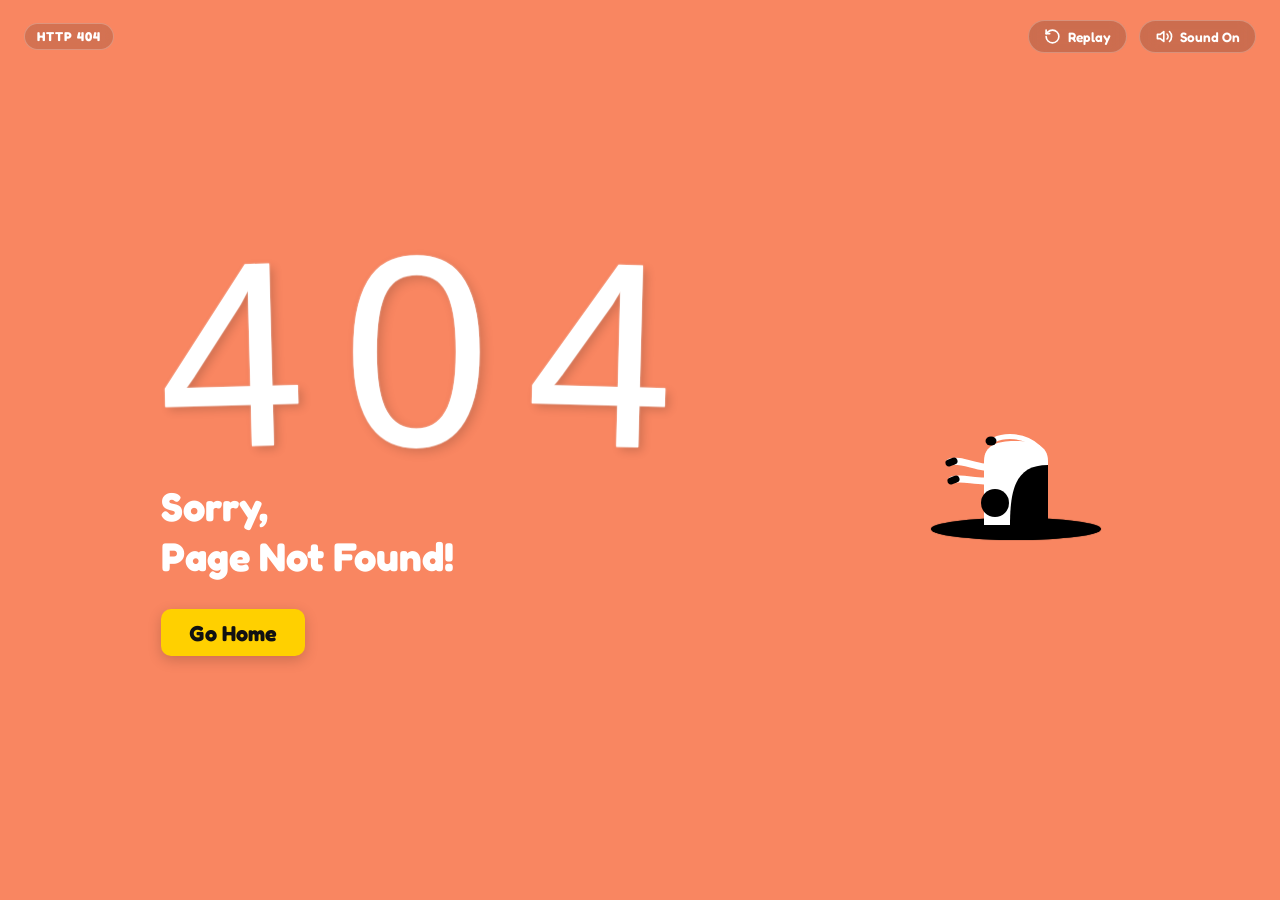
==== Cow-404/index.html @ e2ac94a3 "Add cow 404 to UI UX gallery" ====
<!DOCTYPE html>
<html lang="vi">
<head>
  <meta charset="UTF-8">
  <meta name="viewport" content="width=device-width, initial-scale=1.0, viewport-fit=cover">
  <title>404 - Page Not Found | Cow Error Page</title>
  <meta name="description" content="404 Error Page - Sorry, Page Not Found! Hoạt cảnh chú bò đi ngang qua màn hình và ngã vào hố vui nhộn">

  <!-- Google Fonts: Fredoka & Permanent Marker & Nunito -->
  <link rel="preconnect" href="https://fonts.googleapis.com">
  <link rel="preconnect" href="https://fonts.gstatic.com" crossorigin>
  <link href="https://fonts.googleapis.com/css2?family=Fredoka:wght@500;600;700&family=Nunito:wght@700;800;900&family=Permanent+Marker&display=swap" rel="stylesheet">

  <link rel="stylesheet" href="style.css">
</head>
<body>
  <!-- Preloaded Audio Elements for Instant Playback -->
  <div id="audioContainer" style="display:none;" aria-hidden="true">
    <audio id="sndAppear" preload="auto">
      <source src="assets/audio/moo_appear.mp3" type="audio/mpeg">
      <source src="assets/audio/moo_appear.wav" type="audio/wav">
    </audio>
    <audio id="sndFall" preload="auto">
      <source src="assets/audio/moo_fall.mp3" type="audio/mpeg">
      <source src="assets/audio/moo_fall.wav" type="audio/wav">
    </audio>
    <audio id="sndClick" preload="auto">
      <source src="assets/audio/moo_click.mp3" type="audio/mpeg">
      <source src="assets/audio/moo_click.wav" type="audio/wav">
    </audio>
  </div>
  <!-- Skip to content link for accessibility -->
  <a href="#btnHome" class="sr-only">Chuyển đến nút trang chủ</a>

  <!-- Scene Container -->
  <main class="scene-wrapper" id="sceneWrapper">
    <div class="scene-container" id="sceneContainer">
      
      <!-- Left Column: Error Typography & Button -->
      <section class="error-info" aria-label="Nội dung thông báo lỗi">
        <!-- 404 Code (Large chalk display) -->
        <div class="error-code-wrapper">
          <h1 class="error-code" aria-label="Error 404">
            <span class="digit d-4">4</span>
            <span class="digit d-0">0</span>
            <span class="digit d-4-second">4</span>
          </h1>
        </div>

        <!-- Subtitle message -->
        <p class="error-message">
          <span>Sorry,</span>
          <span>Page Not Found!</span>
        </p>

        <!-- Button Destination Target Area -->
        <div class="button-target-area" id="buttonTargetArea">
          <!-- The Flying / Interactive Go Home Button -->
          <a href="#" class="btn-home" id="btnHome" role="button" aria-label="Quay về trang chủ">
            Go Home
          </a>
        </div>
      </section>

      <!-- Right Column: Interactive Stage & Cow Animation -->
      <section class="stage-section" aria-label="Hoạt cảnh tương tác">
        <div class="stage-canvas" id="stageCanvas">
          
          <!-- Ground Black Hole -->
          <div class="hole" id="hole" aria-hidden="true"></div>

          <!-- Ground Clipping Container: clips submerged body parts at the hole line -->
          <div class="cow-ground-container" id="cowGroundContainer">
            <!-- Phase 1 & 2: Walking & Diving Cow (Walks to hole rim and plunges in) -->
            <div class="cow cow-walking" id="cowWalking" aria-label="Chú bò đang đi bộ và ngã vào hố">
              <svg class="cow-svg" viewBox="0 0 250 170" width="250" height="170" xmlns="http://www.w3.org/2000/svg">
                <!-- Tail (anchored at 38, 42) -->
                <g transform="translate(38, 42)">
                  <g class="tail-anim">
                    <path d="M 0 0 C -18 8, -22 35, -21 55 C -22 62, -21 65, -21 68" fill="none" stroke="#ffffff" stroke-width="5.5" stroke-linecap="round"/>
                    <ellipse cx="-21" cy="71" rx="6" ry="8" fill="#000000"/>
                  </g>
                </g>

                <!-- Back Legs -->
                <g transform="translate(34, 85)">
                  <g class="leg-back-inner">
                    <path d="M 0 0 L -2 40" stroke="#ffffff" stroke-width="7.5" stroke-linecap="round"/>
                    <path d="M -2 32 L -3 41" stroke="#000000" stroke-width="7.5" stroke-linecap="round"/>
                  </g>
                </g>
                <g transform="translate(48, 85)">
                  <g class="leg-back-outer">
                    <path d="M 0 0 L 1 39" stroke="#ffffff" stroke-width="7.5" stroke-linecap="round"/>
                    <path d="M 1 31 L 1 40" stroke="#000000" stroke-width="7.5" stroke-linecap="round"/>
                  </g>
                </g>

                <!-- Cow Body -->
                <g class="body-group">
                  <!-- White base -->
                  <rect x="25" y="30" width="138" height="66" rx="14" ry="14" fill="#ffffff"/>

                  <!-- Organic Top Black Patch -->
                  <path d="M 25 44 
                           C 25 33, 33 30, 44 30 
                           L 155 30 
                           C 160 30, 163 33, 163 42 
                           C 152 46, 140 40, 126 44 
                           C 112 48, 105 38, 92 48 
                           C 80 56, 68 34, 46 34 
                           C 32 34, 25 48, 25 44 Z" fill="#000000"/>
                  
                  <path d="M 25 36 C 25 30, 32 30, 38 30 C 45 30, 48 48, 38 60 C 28 64, 25 55, 25 36 Z" fill="#000000"/>

                  <!-- Spots -->
                  <circle cx="58" cy="74" r="14" fill="#000000"/>
                  <circle cx="98" cy="55" r="9" fill="#000000"/>
                </g>

                <!-- Front Legs -->
                <g transform="translate(142, 85)">
                  <g class="leg-front-inner">
                    <path d="M 0 0 L -2 40" stroke="#ffffff" stroke-width="7.5" stroke-linecap="round"/>
                    <path d="M -2 32 L -3 41" stroke="#000000" stroke-width="7.5" stroke-linecap="round"/>
                  </g>
                </g>
                <g transform="translate(154, 85)">
                  <g class="leg-front-outer">
                    <path d="M 0 0 L 1 39" stroke="#ffffff" stroke-width="7.5" stroke-linecap="round"/>
                    <path d="M 1 31 L 1 40" stroke="#000000" stroke-width="7.5" stroke-linecap="round"/>
                  </g>
                </g>

                <!-- Cow Head & Neck -->
                <g class="head-wrapper" transform="translate(148, 24)">
                  <g class="head-anim">
                    <!-- Smooth black neck bridge into head -->
                    <path d="M 0 8 C 8 0, 15 -2, 24 0 C 30 5, 28 20, 16 20 Z" fill="#000000"/>

                    <!-- Ear (tilted back along neck) -->
                    <g transform="translate(12, -2) rotate(-35)">
                      <!-- Back horn / ear fold with small tip -->
                      <path d="M 3 -2 C 6 -8, 12 -7, 13 -1 Z" fill="#000000" stroke="#ffffff" stroke-width="1.2" stroke-linecap="round"/>
                      <!-- Main front ear: pointed leaf/oval -->
                      <path d="M -14 0 C -12 -6, -2 -8, 10 -4 C 15 -1, 14 5, 8 7 C 0 9, -11 6, -14 0 Z" fill="#000000"/>
                      <!-- White top rim -->
                      <path d="M -14 0 C -12 -6, -2 -8, 10 -4" fill="none" stroke="#ffffff" stroke-width="1.8" stroke-linecap="round"/>
                    </g>

                    <!-- Head: Tilted capsule 40deg -->
                    <g transform="translate(11, -2) rotate(40)">
                      <defs>
                        <clipPath id="hClipWalk">
                          <rect x="0" y="0" width="60" height="28" rx="14" ry="14"/>
                        </clipPath>
                      </defs>
                      <!-- Solid Black Head -->
                      <rect x="0" y="0" width="60" height="28" rx="14" ry="14" fill="#000000"/>
                      <!-- White Forehead Dome -->
                      <g clip-path="url(#hClipWalk)">
                        <ellipse cx="28" cy="2" rx="28" ry="11" fill="#ffffff"/>
                      </g>
                    </g>
                  </g>
                </g>
              </svg>
            </div>
          </div>

          <!-- Backwards-compatibility hidden placeholder for #cowDiving -->
          <div class="cow cow-diving" id="cowDiving" style="display:none;" aria-hidden="true"></div>

          <!-- Phase 3: Stuck Cow in Hole (idle wiggling tail and kicking legs) -->
          <div class="cow cow-stuck" id="cowStuck" title="Click me! (Bấm vào chú bò để tương tác)" role="button" tabindex="0" aria-label="Chú bò đang bị mắc kẹt trong hố">
            <svg class="cow-svg-stuck" viewBox="0 0 180 140" width="180" height="140" xmlns="http://www.w3.org/2000/svg">
              <!-- Cow Upper Body Sticking Out of Hole -->
              <g class="stuck-body-group">
                <!-- White backside -->
                <path class="stuck-torso" d="M 58 116 L 58 52 C 58 36, 72 32, 88 32 C 108 32, 122 36, 122 52 L 122 116 Z" fill="#ffffff"/>
                
                <!-- Big right black patch -->
                <path class="stuck-black-patch" d="M 84 116 C 84 76, 92 56, 122 56 L 122 116 Z" fill="#000000"/>
                
                <!-- Big bottom-left circular spot -->
                <circle class="stuck-spot-large" cx="69" cy="94" r="14" fill="#000000"/>

                <!-- Tail arched over the top -->
                <g class="stuck-tail-anim">
                  <path d="M 112 38 C 98 25, 78 26, 68 31" fill="none" stroke="#ffffff" stroke-width="5" stroke-linecap="round"/>
                  <ellipse class="stuck-tail-tip" cx="65" cy="32" rx="5.5" ry="4.5" fill="#000000"/>
                </g>

                <!-- Two legs sticking out horizontally to the left -->
                <g class="stuck-kicking-legs">
                  <!-- Top Leg -->
                  <g class="kicking-leg leg-upper">
                    <path d="M 58 58 C 45 56, 32 50, 24 53" stroke="#ffffff" stroke-width="7" stroke-linecap="round" fill="none"/>
                    <path d="M 28 52 L 23 54" stroke="#000000" stroke-width="7" stroke-linecap="round" fill="none"/>
                  </g>

                  <!-- Bottom Leg -->
                  <g class="kicking-leg leg-lower">
                    <path d="M 58 72 C 46 72, 34 68, 26 71" stroke="#ffffff" stroke-width="7" stroke-linecap="round" fill="none"/>
                    <path d="M 30 70 L 25 72" stroke="#000000" stroke-width="7" stroke-linecap="round" fill="none"/>
                  </g>
                </g>
              </g>

              <!-- Floating interactive reaction badge -->
              <g class="click-reaction" id="clickReaction" opacity="0">
                <path d="M 130 35 C 130 25, 140 20, 140 20 C 140 20, 150 25, 150 35 C 150 42, 140 46, 140 46 C 140 46, 130 42, 130 35 Z" fill="#60a5fa"/>
              </g>
            </svg>
          </div>

        </div>
      </section>

    </div>

    <!-- Floating Top-Bar Controls -->
    <header class="app-header" aria-label="Điều khiển hoạt cảnh">
      <div class="header-left">
        <span class="badge-status">HTTP 404</span>
      </div>
      <div class="header-actions">
        <!-- Replay Button -->
        <button class="btn-ctrl" id="btnReplay" type="button" title="Replay Animation (Phát lại hoạt cảnh - Phím tắt: R)">
          <svg width="17" height="17" viewBox="0 0 24 24" fill="none" stroke="currentColor" stroke-width="2.3" stroke-linecap="round" stroke-linejoin="round">
            <path d="M3 12a9 9 0 1 0 9-9 9.75 9.75 0 0 0-6.74 2.74L3 8"/>
            <path d="M3 3v5h5"/>
          </svg>
          <span>Replay</span>
        </button>

        <!-- Sound Toggle Button -->
        <button class="btn-ctrl" id="btnSound" type="button" title="Toggle Sound (Bật/Tắt âm thanh hiệu ứng - Phím tắt: M)">
          <!-- Sound Off Icon -->
          <svg class="icon-sound-off" width="17" height="17" viewBox="0 0 24 24" fill="none" stroke="currentColor" stroke-width="2.3" stroke-linecap="round" stroke-linejoin="round" style="display: none;">
            <path d="M11 5L6 9H2v6h4l5 4V5z"/>
            <line x1="23" y1="9" x2="17" y2="15"/>
            <line x1="17" y1="9" x2="23" y2="15"/>
          </svg>
          <!-- Sound On Icon -->
          <svg class="icon-sound-on" width="17" height="17" viewBox="0 0 24 24" fill="none" stroke="currentColor" stroke-width="2.3" stroke-linecap="round" stroke-linejoin="round">
            <path d="M11 5L6 9H2v6h4l5 4V5z"/>
            <path d="M19.07 4.93a10 10 0 0 1 0 14.14"/>
            <path d="M15.54 8.46a5 5 0 0 1 0 7.07"/>
          </svg>
          <span id="soundText">Sound On</span>
        </button>
      </div>
    </header>

    <!-- Toast Notification for Interactions -->
    <div class="toast-message" id="toastMessage" role="status" aria-live="polite"></div>
  </main>

  <script src="script.js"></script>
</body>
</html>
---- Cow-404/style.css ----
/* ==========================================================================
   401 COW ERROR PAGE - STYLESHEET
   Accurate 1:1 Recreation of the iconic Cow 401 Unauthorized Error Page
   ========================================================================== */

/* Design Tokens & CSS Variables */
:root {
  --bg-coral: #f98661;
  --color-hole: #000000;
  --color-btn-bg: #ffd000;
  --color-btn-hover: #ffc400;
  --color-btn-active: #ebb000;
  --color-btn-text: #111111;
  --color-white: #ffffff;
  --color-shadow: rgba(0, 0, 0, 0.18);
  
  --font-display: 'Permanent Marker', cursive, sans-serif;
  --font-sans: 'Fredoka', 'Nunito', -apple-system, BlinkMacSystemFont, sans-serif;

  /* Animation Timelines (smooth cinematic pacing with full walk across screen) */
  --t-walk: 2.45s;
  --t-dive: 0.45s;
  --t-total-fall: 2.9s;
  --t-stuck-start: 2.9s;
  --t-button-start: 2.9s;
  --t-button-fly: 0.65s;
  --t-text-start: 3.25s;
  --t-text-reveal: 0.5s;
}

/* Reset & Base Setup */
*, *::before, *::after {
  box-sizing: border-box;
  margin: 0;
  padding: 0;
}

html, body {
  width: 100%;
  height: 100%;
  overflow: hidden;
  background-color: var(--bg-coral);
  color: var(--color-white);
  font-family: var(--font-sans);
  -webkit-font-smoothing: antialiased;
  -moz-osx-font-smoothing: grayscale;
  user-select: none;
}

/* Accessibility: visually hidden skip link */
.sr-only {
  position: absolute;
  width: 1px;
  height: 1px;
  padding: 0;
  margin: -1px;
  overflow: hidden;
  clip: rect(0, 0, 0, 0);
  white-space: nowrap;
  border: 0;
}

/* Fullscreen Scene Wrapper */
.scene-wrapper {
  position: relative;
  width: 100vw;
  height: 100vh;
  display: flex;
  align-items: center;
  justify-content: center;
  background: var(--bg-coral);
  padding: 2rem;
}

/* Scene Inner Container */
.scene-container {
  position: relative;
  width: 100%;
  max-width: 1020px;
  height: 100%;
  max-height: 580px;
  display: grid;
  grid-template-columns: 1.1fr 1fr;
  align-items: center;
  justify-content: center;
  gap: 2rem;
  z-index: 2;
}

/* ==========================================================================
   LEFT COLUMN: 404 TEXT, SUBTITLE & GO HOME BUTTON
   ========================================================================== */
.error-info {
  display: flex;
  flex-direction: column;
  align-items: flex-start;
  justify-content: center;
  padding-left: 2rem;
  z-index: 10;
}

/* 404 Header (Large, bold and commanding chalk display) */
.error-code-wrapper {
  position: relative;
  margin-bottom: 0.2rem;
}

.error-code {
  font-family: var(--font-display);
  font-size: clamp(9.5rem, 21vw, 16.5rem);
  font-weight: 400;
  line-height: 0.88;
  color: var(--color-white);
  letter-spacing: 0.03em;
  display: flex;
  align-items: center;
  gap: 0.10em;
  margin-bottom: 0.4rem;
  
  /* Authentic chalk dry-brush text effect */
  text-shadow: 
    0 1px 0 rgba(255, 255, 255, 0.4),
    0 0 2px rgba(255, 255, 255, 0.8),
    4px 4px 10px rgba(0, 0, 0, 0.16);

  /* Animation */
  opacity: 0;
  animation: textReveal var(--t-text-reveal) cubic-bezier(0.22, 1, 0.36, 1) var(--t-text-start) forwards;
}

.error-code .digit {
  display: inline-block;
  transform-origin: center bottom;
}

.error-code .d-4 {
  transform: rotate(-1.5deg);
}

.error-code .d-0 {
  transform: scaleY(1.03);
}

.error-code .d-4-second {
  transform: rotate(1.5deg);
}

/* Subtitle Message */
.error-message {
  font-family: var(--font-sans);
  font-size: clamp(1.75rem, 3.4vw, 2.5rem);
  font-weight: 700;
  line-height: 1.25;
  color: var(--color-white);
  margin-bottom: 1.8rem;
  display: flex;
  flex-direction: column;

  /* Animation */
  opacity: 0;
  animation: textReveal var(--t-text-reveal) cubic-bezier(0.22, 1, 0.36, 1) calc(var(--t-text-start) + 0.1s) forwards;
}

/* Button Target Area & Button Flying Animation */
.button-target-area {
  position: relative;
  display: inline-block;
  min-height: 52px;
}

.btn-home {
  display: inline-flex;
  align-items: center;
  justify-content: center;
  background-color: var(--color-btn-bg);
  color: var(--color-btn-text);
  font-family: var(--font-sans);
  font-size: clamp(1.1rem, 2vw, 1.35rem);
  font-weight: 700;
  text-decoration: none;
  padding: 0.65rem 1.75rem;
  border-radius: 10px;
  box-shadow: 0 4px 14px var(--color-shadow);
  cursor: pointer;
  border: none;
  outline: none;
  
  /* Starting hidden until ejected from cow */
  opacity: 0;
  transform-origin: center center;
  animation: buttonFlyArc var(--t-button-fly) cubic-bezier(0.25, 1, 0.5, 1) var(--t-button-start) forwards;
  transition: transform 0.18s cubic-bezier(0.34, 1.56, 0.64, 1), background-color 0.15s ease, box-shadow 0.18s ease;
}

/* Hover & Active States (enabled after landing) */
.btn-home:hover {
  background-color: var(--color-btn-hover);
  transform: scale(1.06) translateY(-2px);
  box-shadow: 0 6px 18px rgba(0, 0, 0, 0.22);
}

.btn-home:active {
  background-color: var(--color-btn-active);
  transform: scale(0.97) translateY(1px);
  box-shadow: 0 2px 8px rgba(0, 0, 0, 0.18);
}

.btn-home:focus-visible {
  box-shadow: 0 0 0 3px #ffffff, 0 0 0 6px var(--color-btn-bg);
}

/* ==========================================================================
   RIGHT COLUMN: STAGE SECTION & COW ANIMATION ACTORS
   ========================================================================== */
.stage-section {
  position: relative;
  width: 100%;
  height: 100%;
  display: flex;
  align-items: center;
  justify-content: center;
}

.stage-canvas {
  position: relative;
  width: 440px;
  height: 260px;
  flex-shrink: 0;
}

/* Ground Black Hole */
.hole {
  position: absolute;
  bottom: 40px;
  left: 220px;
  width: 170px;
  height: 22px;
  background-color: var(--color-hole);
  border-radius: 50%;
  z-index: 1;
  box-shadow: 0 0 1px rgba(0, 0, 0, 0.9);
}

/* Ground Clipping Container:
   Uses bottom-only clipping (51px from bottom of stage canvas = hole center line)
   while keeping top, left, and right infinite (-2000px) so the cow can freely
   walk across the entire screen from the far left without being clipped! */
.cow-ground-container {
  position: absolute;
  top: 0;
  left: 0;
  width: 100%;
  height: 100%;
  clip-path: inset(-2000px -2000px 51px -2000px);
  z-index: 2;
  pointer-events: none;
}

/* Base Cow Styles */
.cow {
  position: absolute;
  pointer-events: none;
}

/* ==========================================================================
   PHASE 1 & 2: WALKING & DIVING COW (One continuous actor)
   ========================================================================== */
.cow-walking {
  position: absolute;
  bottom: 17px; /* Aligns SVG feet with ground clipping line at 51px from canvas bottom */
  left: 0;
  width: 250px;
  height: 170px;
  z-index: 2;
  transform-origin: 154px 125px; /* Pivot at front hoof */

  /* Walks all the way across screen and plunges straight into the hole */
  animation: cowWalkAndDive var(--t-total-fall) linear 0s forwards;
}

/* Walking Leg Keyframes (active during entire walk phase) */
.cow-walking .leg-front-inner {
  transform-origin: 0 0;
  animation: swingFront 0.40s ease-in-out 0s infinite alternate;
}

.cow-walking .leg-front-outer {
  transform-origin: 0 0;
  animation: swingFront 0.40s ease-in-out 0.20s infinite alternate-reverse;
}

.cow-walking .leg-back-inner {
  transform-origin: 0 0;
  animation: swingBack 0.40s ease-in-out 0s infinite alternate-reverse;
}

.cow-walking .leg-back-outer {
  transform-origin: 0 0;
  animation: swingBack 0.40s ease-in-out 0.20s infinite alternate;
}

/* Walking Body Bobbing */
.cow-walking .body-group {
  animation: bodyBobbing 0.20s ease-in-out 0s infinite alternate;
}

/* Walking Tail Sway */
.cow-walking .tail-anim {
  transform-origin: 0 0;
  animation: tailSway 0.40s ease-in-out 0s infinite alternate;
}

/* Walking Head Nod */
.cow-walking .head-anim {
  transform-origin: 0 0;
  animation: headBob 0.40s ease-in-out 0s infinite alternate;
}

/* ==========================================================================
   PHASE 3: STUCK COW IN HOLE (IDLE LOOP)
   ========================================================================== */
.cow-stuck {
  position: absolute;
  bottom: 31px;
  left: 215px; /* Torso centered exactly at hole center X = 305px */
  width: 180px;
  height: 140px;
  z-index: 3;
  opacity: 0;
  pointer-events: auto;
  cursor: pointer;

  /* Appears right when dive finishes, then loops indefinitely */
  animation: stuckAppear 0.01s linear var(--t-stuck-start) forwards;
}

/* Stuck Cow Kicking Legs */
.cow-stuck .leg-upper {
  transform-origin: 58px 58px;
  animation: kickUpperLeg 1.6s ease-in-out var(--t-stuck-start) infinite;
}

.cow-stuck .leg-lower {
  transform-origin: 58px 72px;
  animation: kickLowerLeg 1.6s ease-in-out calc(var(--t-stuck-start) + 0.35s) infinite;
}

/* Stuck Cow Tail Wagging */
.cow-stuck .stuck-tail-anim {
  transform-origin: 112px 38px;
  animation: stuckTailWag 1.1s ease-in-out var(--t-stuck-start) infinite alternate;
}

/* Interactive Click Feedback on Stuck Cow */
.cow-stuck:hover .stuck-torso {
  filter: drop-shadow(0 0 6px rgba(255, 255, 255, 0.3));
}

.cow-stuck.panicking .leg-upper {
  animation: fastKickUpper 0.22s ease-in-out infinite !important;
}

.cow-stuck.panicking .leg-lower {
  animation: fastKickLower 0.22s ease-in-out 0.1s infinite !important;
}

.cow-stuck.panicking .stuck-tail-anim {
  animation: fastTailWag 0.18s ease-in-out infinite !important;
}

.cow-stuck.panicking .click-reaction {
  opacity: 1;
  animation: sweatDrop 0.8s ease-out forwards;
}

/* ==========================================================================
   ANIMATION KEYFRAMES
   ========================================================================== */

/* 1. Combined Cow Walking & Plunging Dive into Hole */
@keyframes cowWalkAndDive {
  /* Constant walking speed from off-screen left (-1200px) to hole rim (66px) */
  0% {
    transform: translateX(-1200px) translateY(0) rotate(0deg);
    opacity: 1;
    animation-timing-function: linear;
  }
  84.5% {
    /* 2.45s: Front hooves reach left rim of hole (X = 220px) */
    transform: translateX(66px) translateY(0) rotate(0deg);
    opacity: 1;
    animation-timing-function: cubic-bezier(0.25, 0.1, 0.25, 1);
  }
  /* Dive arc into hole */
  88.5% {
    /* 2.57s: Front hooves dip into hole, body tilts forward 25deg */
    transform: translateX(73px) translateY(-12px) rotate(25deg);
    opacity: 1;
  }
  92.5% {
    /* 2.68s: Diving steep arc 55deg */
    transform: translateX(81px) translateY(-16px) rotate(55deg);
    opacity: 1;
  }
  96.5% {
    /* 2.80s: Near vertical 80deg, aligning over hole center */
    transform: translateX(86px) translateY(2px) rotate(80deg);
    opacity: 1;
  }
  98.5% {
    /* 2.86s: Plunging vertically 90deg straight into hole center */
    transform: translateX(89px) translateY(25px) rotate(90deg);
    opacity: 1;
  }
  99.9% {
    /* 2.897s: Plunge reaches bottom, exactly matching stuck cow position */
    transform: translateX(89px) translateY(55px) rotate(90deg);
    opacity: 1;
  }
  100% {
    transform: translateX(89px) translateY(55px) rotate(90deg);
    opacity: 0;
  }
}

/* Leg Swings */
@keyframes swingFront {
  0% { transform: rotate(-18deg); }
  100% { transform: rotate(18deg); }
}

@keyframes swingBack {
  0% { transform: rotate(16deg); }
  100% { transform: rotate(-16deg); }
}

@keyframes bodyBobbing {
  0% { transform: translateY(0); }
  100% { transform: translateY(-3px); }
}

@keyframes tailSway {
  0% { transform: rotate(-8deg); }
  100% { transform: rotate(10deg); }
}

@keyframes headBob {
  0% { transform: rotate(0deg); }
  100% { transform: rotate(6deg); }
}

/* 3. Stuck Cow Appearance & Idle Animations */
@keyframes stuckAppear {
  0% { opacity: 0; }
  100% { opacity: 1; }
}

@keyframes kickUpperLeg {
  0% { transform: rotate(0deg); }
  25% { transform: rotate(-14deg); }
  50% { transform: rotate(6deg); }
  75% { transform: rotate(-8deg); }
  100% { transform: rotate(0deg); }
}

@keyframes kickLowerLeg {
  0% { transform: rotate(0deg); }
  20% { transform: rotate(10deg); }
  45% { transform: rotate(-12deg); }
  70% { transform: rotate(8deg); }
  100% { transform: rotate(0deg); }
}

@keyframes stuckTailWag {
  0% { transform: rotate(-14deg); }
  100% { transform: rotate(18deg); }
}

/* Panicking kicks when user clicks on cow */
@keyframes fastKickUpper {
  0% { transform: rotate(-22deg); }
  50% { transform: rotate(15deg); }
  100% { transform: rotate(-22deg); }
}

@keyframes fastKickLower {
  0% { transform: rotate(16deg); }
  50% { transform: rotate(-18deg); }
  100% { transform: rotate(16deg); }
}

@keyframes fastTailWag {
  0% { transform: rotate(-24deg); }
  50% { transform: rotate(26deg); }
  100% { transform: rotate(-24deg); }
}

@keyframes sweatDrop {
  0% { opacity: 0; transform: translateY(-5px) scale(0.6); }
  30% { opacity: 1; transform: translateY(0) scale(1.1); }
  80% { opacity: 1; transform: translateY(12px) scale(1); }
  100% { opacity: 0; transform: translateY(22px) scale(0.8); }
}

/* 4. Button Fly Arc */
@keyframes buttonFlyArc {
  0% {
    opacity: 1;
    transform: translate(460px, -55px) rotate(-65deg) scale(0.9);
  }
  30% {
    opacity: 1;
    transform: translate(260px, -145px) rotate(-190deg) scale(1.05);
  }
  65% {
    opacity: 1;
    transform: translate(80px, -45px) rotate(-310deg) scale(1);
  }
  85% {
    opacity: 1;
    transform: translate(-6px, 5px) rotate(-360deg) scale(1.06, 0.94);
  }
  92% {
    opacity: 1;
    transform: translate(0px, -4px) rotate(-360deg) scale(0.98, 1.02);
  }
  100% {
    opacity: 1;
    transform: translate(0, 0) rotate(-360deg) scale(1, 1);
  }
}

/* 5. Text Reveal */
@keyframes textReveal {
  0% {
    opacity: 0;
    transform: translateY(-16px) scale(0.96);
  }
  100% {
    opacity: 1;
    transform: translateY(0) scale(1);
  }
}

/* ==========================================================================
   HEADER / CONTROLS (Floating, Clean)
   ========================================================================== */
.app-header {
  position: fixed;
  top: 1.25rem;
  left: 1.5rem;
  right: 1.5rem;
  display: flex;
  align-items: center;
  justify-content: space-between;
  z-index: 100;
  pointer-events: none;
}

.header-left, .header-actions {
  display: flex;
  align-items: center;
  gap: 0.75rem;
  pointer-events: auto;
}

.badge-status {
  display: inline-flex;
  align-items: center;
  padding: 0.3rem 0.75rem;
  font-size: 0.8rem;
  font-weight: 700;
  letter-spacing: 0.08em;
  background-color: rgba(0, 0, 0, 0.15);
  border: 1px solid rgba(255, 255, 255, 0.25);
  border-radius: 9999px;
  color: var(--color-white);
  backdrop-filter: blur(8px);
}

.btn-ctrl {
  display: inline-flex;
  align-items: center;
  gap: 0.45rem;
  padding: 0.45rem 0.95rem;
  font-family: var(--font-sans);
  font-size: 0.85rem;
  font-weight: 600;
  background-color: rgba(0, 0, 0, 0.18);
  color: var(--color-white);
  border: 1px solid rgba(255, 255, 255, 0.25);
  border-radius: 9999px;
  cursor: pointer;
  backdrop-filter: blur(8px);
  transition: all 0.18s ease;
  outline: none;
}

.btn-ctrl:hover {
  background-color: rgba(0, 0, 0, 0.32);
  border-color: rgba(255, 255, 255, 0.45);
  transform: translateY(-1px);
}

.btn-ctrl:active {
  transform: translateY(1px);
}

.btn-ctrl:focus-visible {
  box-shadow: 0 0 0 2px #ffffff;
}

/* Toast Message */
.toast-message {
  position: fixed;
  bottom: 2rem;
  left: 50%;
  transform: translateX(-50%) translateY(30px);
  padding: 0.6rem 1.4rem;
  background: rgba(0, 0, 0, 0.75);
  color: #ffffff;
  font-size: 0.9rem;
  font-weight: 600;
  border-radius: 9999px;
  backdrop-filter: blur(8px);
  opacity: 0;
  pointer-events: none;
  transition: all 0.25s cubic-bezier(0.16, 1, 0.3, 1);
  z-index: 200;
}

.toast-message.show {
  opacity: 1;
  transform: translateX(-50%) translateY(0);
}

/* ==========================================================================
   RESPONSIVE DESIGN / MEDIA QUERIES
   ========================================================================== */

/* Medium Devices (Tablets / Laptops) */
@media (max-width: 860px) {
  .scene-container {
    grid-template-columns: 1fr;
    grid-template-rows: auto auto;
    max-height: none;
    gap: 1.5rem;
  }

  .error-info {
    align-items: center;
    text-align: center;
    padding-left: 0;
  }

  .stage-section {
    order: -1;
  }

  .stage-canvas {
    transform: translateX(-40px) scale(0.85);
    transform-origin: center center;
    margin: 0 auto;
  }

  @keyframes buttonFlyArc {
    0% {
      opacity: 1;
      transform: translate(0px, -180px) rotate(-65deg) scale(0.9);
    }
    30% {
      opacity: 1;
      transform: translate(0px, -100px) rotate(-190deg) scale(1.05);
    }
    65% {
      opacity: 1;
      transform: translate(0px, -30px) rotate(-310deg) scale(1);
    }
    85% {
      opacity: 1;
      transform: translate(0px, 4px) rotate(-360deg) scale(1.05, 0.95);
    }
    100% {
      opacity: 1;
      transform: translate(0, 0) rotate(-360deg) scale(1, 1);
    }
  }
}

/* Small Screens (Mobile Phones) */
@media (max-width: 480px) {
  .scene-wrapper {
    padding: 1rem;
  }

  .error-code {
    font-size: clamp(6.5rem, 24vw, 8.5rem);
  }

  .error-message {
    font-size: 1.45rem;
    margin-bottom: 1.5rem;
  }

  .btn-home {
    font-size: 1.15rem;
    padding: 0.7rem 1.8rem;
  }

  .stage-canvas {
    transform: translateX(-42px) scale(0.74);
    transform-origin: center center;
    margin: -10px auto;
  }

  .app-header {
    top: 0.75rem;
    left: 0.75rem;
    right: 0.75rem;
  }

  .btn-ctrl span {
    display: none;
  }

  .btn-ctrl {
    padding: 0.45rem;
  }
}
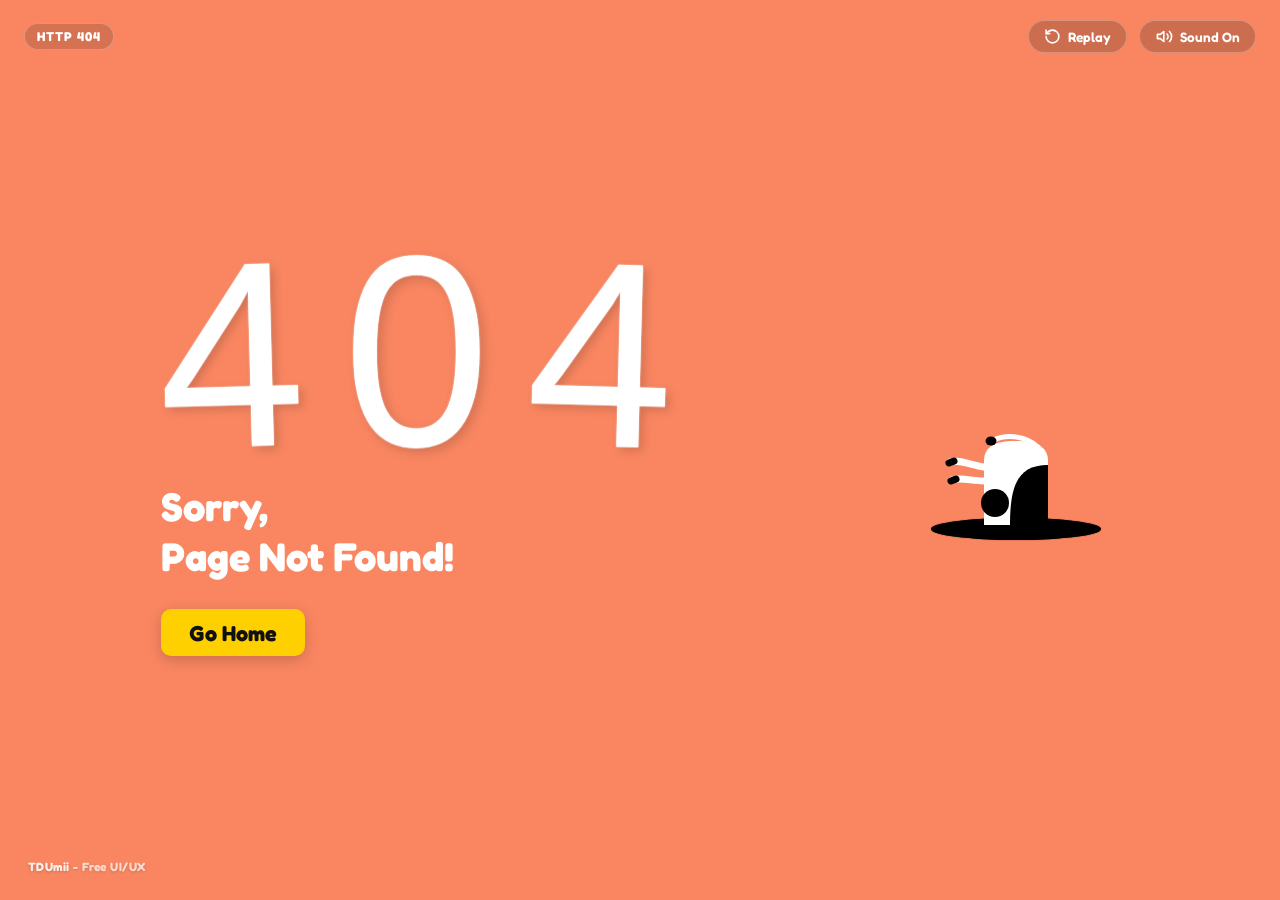
==== commit 9843d2e7: "Add personal gallery credit to cow 404" ====
--- a/Cow-404/index.html
+++ b/Cow-404/index.html
@@ -3,6 +3,7 @@
 <head>
   <meta charset="UTF-8">
   <meta name="viewport" content="width=device-width, initial-scale=1.0, viewport-fit=cover">
+  <meta name="author" content="TDUmii">
   <title>404 - Page Not Found | Cow Error Page</title>
   <meta name="description" content="404 Error Page - Sorry, Page Not Found! Hoạt cảnh chú bò đi ngang qua màn hình và ngã vào hố vui nhộn">
 
@@ -255,6 +256,10 @@
 
     <!-- Toast Notification for Interactions -->
     <div class="toast-message" id="toastMessage" role="status" aria-live="polite"></div>
+
+    <footer class="site-credit">
+      <a href="https://github.com/TDUmii/free-ui-ux-gallery">TDUmii <span>- Free UI/UX</span></a>
+    </footer>
   </main>
 
   <script src="script.js"></script>
--- a/Cow-404/style.css
+++ b/Cow-404/style.css
@@ -1,6 +1,6 @@
 /* ==========================================================================
-   401 COW ERROR PAGE - STYLESHEET
-   Accurate 1:1 Recreation of the iconic Cow 401 Unauthorized Error Page
+   404 COW ERROR PAGE - STYLESHEET
+   Playful responsive cow error page for the Free UI/UX Gallery
    ========================================================================== */
 
 /* Design Tokens & CSS Variables */
@@ -632,6 +632,44 @@
 .toast-message.show {
   opacity: 1;
   transform: translateX(-50%) translateY(0);
+}
+
+/* Personal gallery signature */
+.site-credit {
+  position: fixed;
+  left: max(1rem, env(safe-area-inset-left));
+  bottom: max(0.75rem, env(safe-area-inset-bottom));
+  z-index: 110;
+}
+
+.site-credit a {
+  display: inline-flex;
+  align-items: center;
+  min-height: 44px;
+  padding: 0.45rem 0.75rem;
+  color: rgba(255, 255, 255, 0.88);
+  font-size: 0.75rem;
+  font-weight: 700;
+  letter-spacing: 0.04em;
+  text-decoration: none;
+  text-shadow: 0 1px 3px rgba(0, 0, 0, 0.2);
+  transition: color 0.18s ease, transform 0.18s ease;
+}
+
+.site-credit a:hover,
+.site-credit a:focus-visible {
+  color: #ffffff;
+  transform: translateY(-1px);
+}
+
+.site-credit a:focus-visible {
+  outline: 2px solid #ffffff;
+  outline-offset: 2px;
+}
+
+.site-credit span {
+  margin-left: 0.2rem;
+  opacity: 0.78;
 }
 
 /* ==========================================================================
